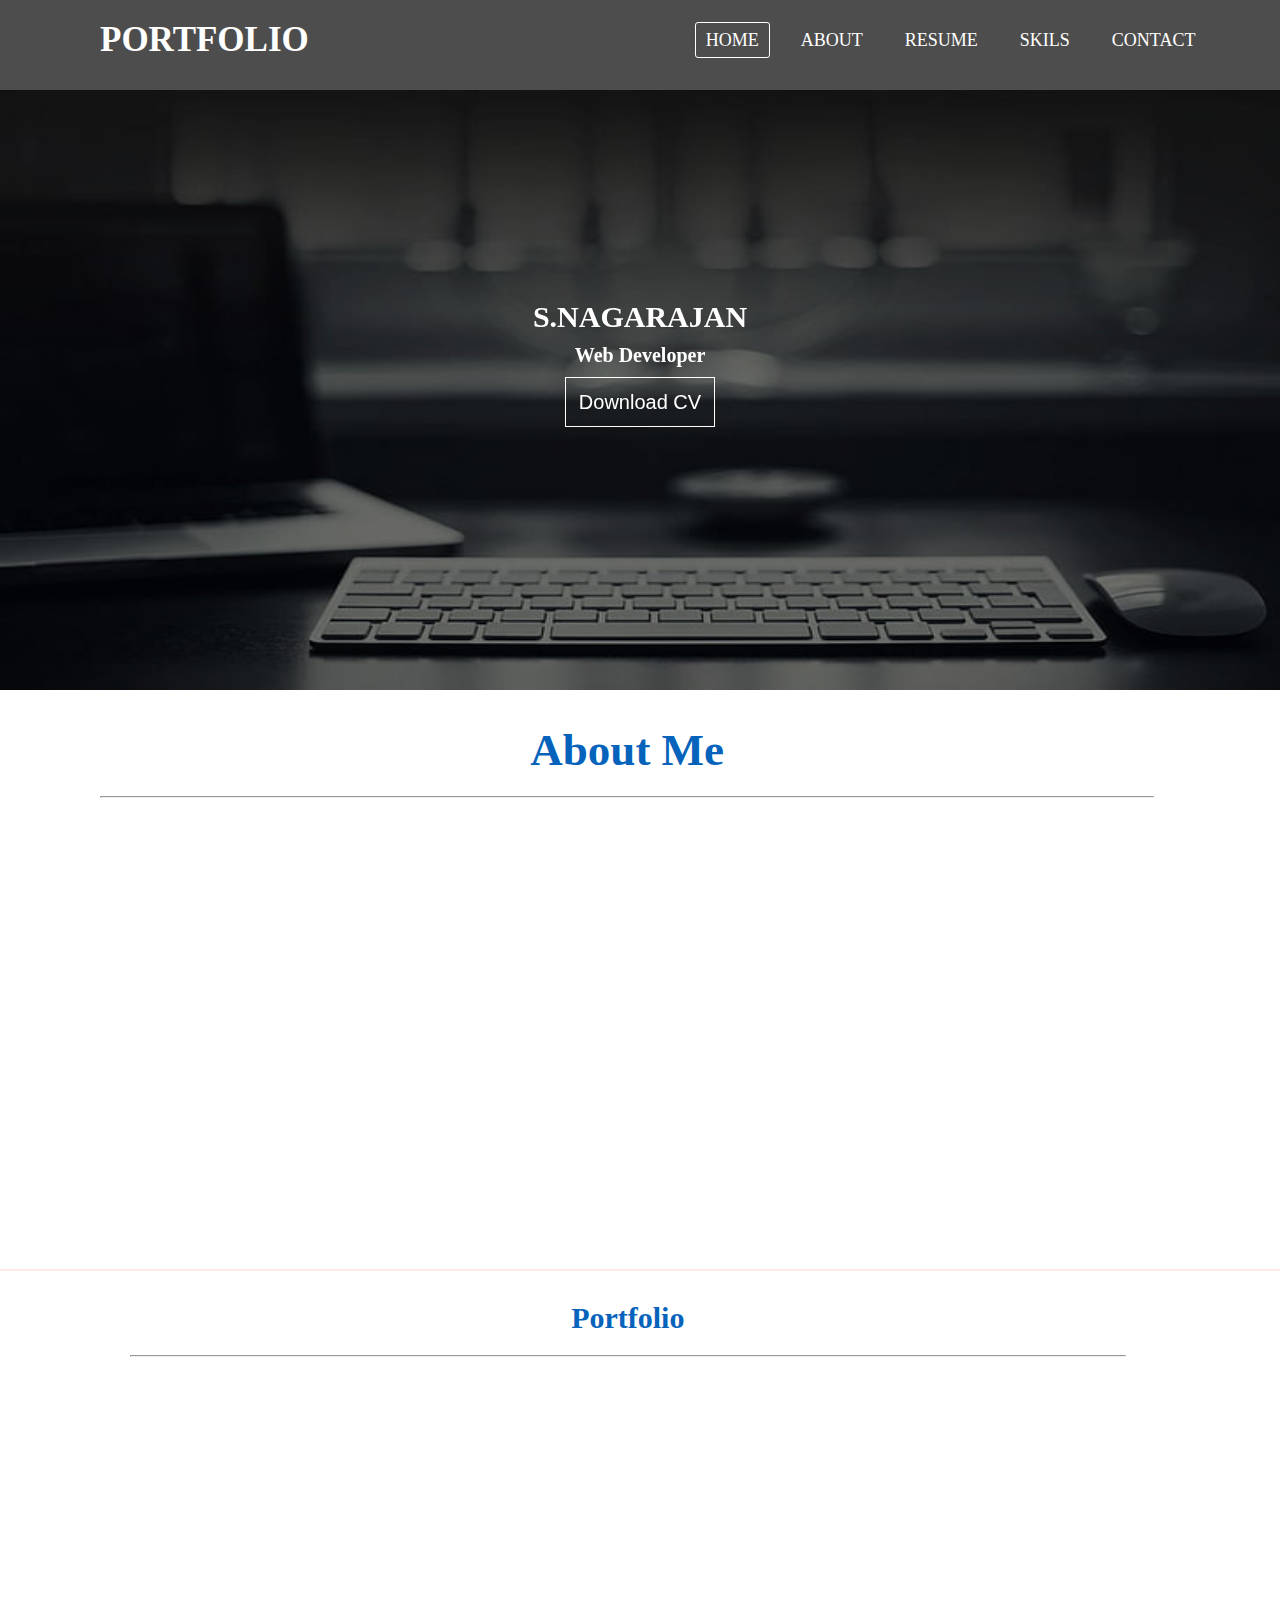
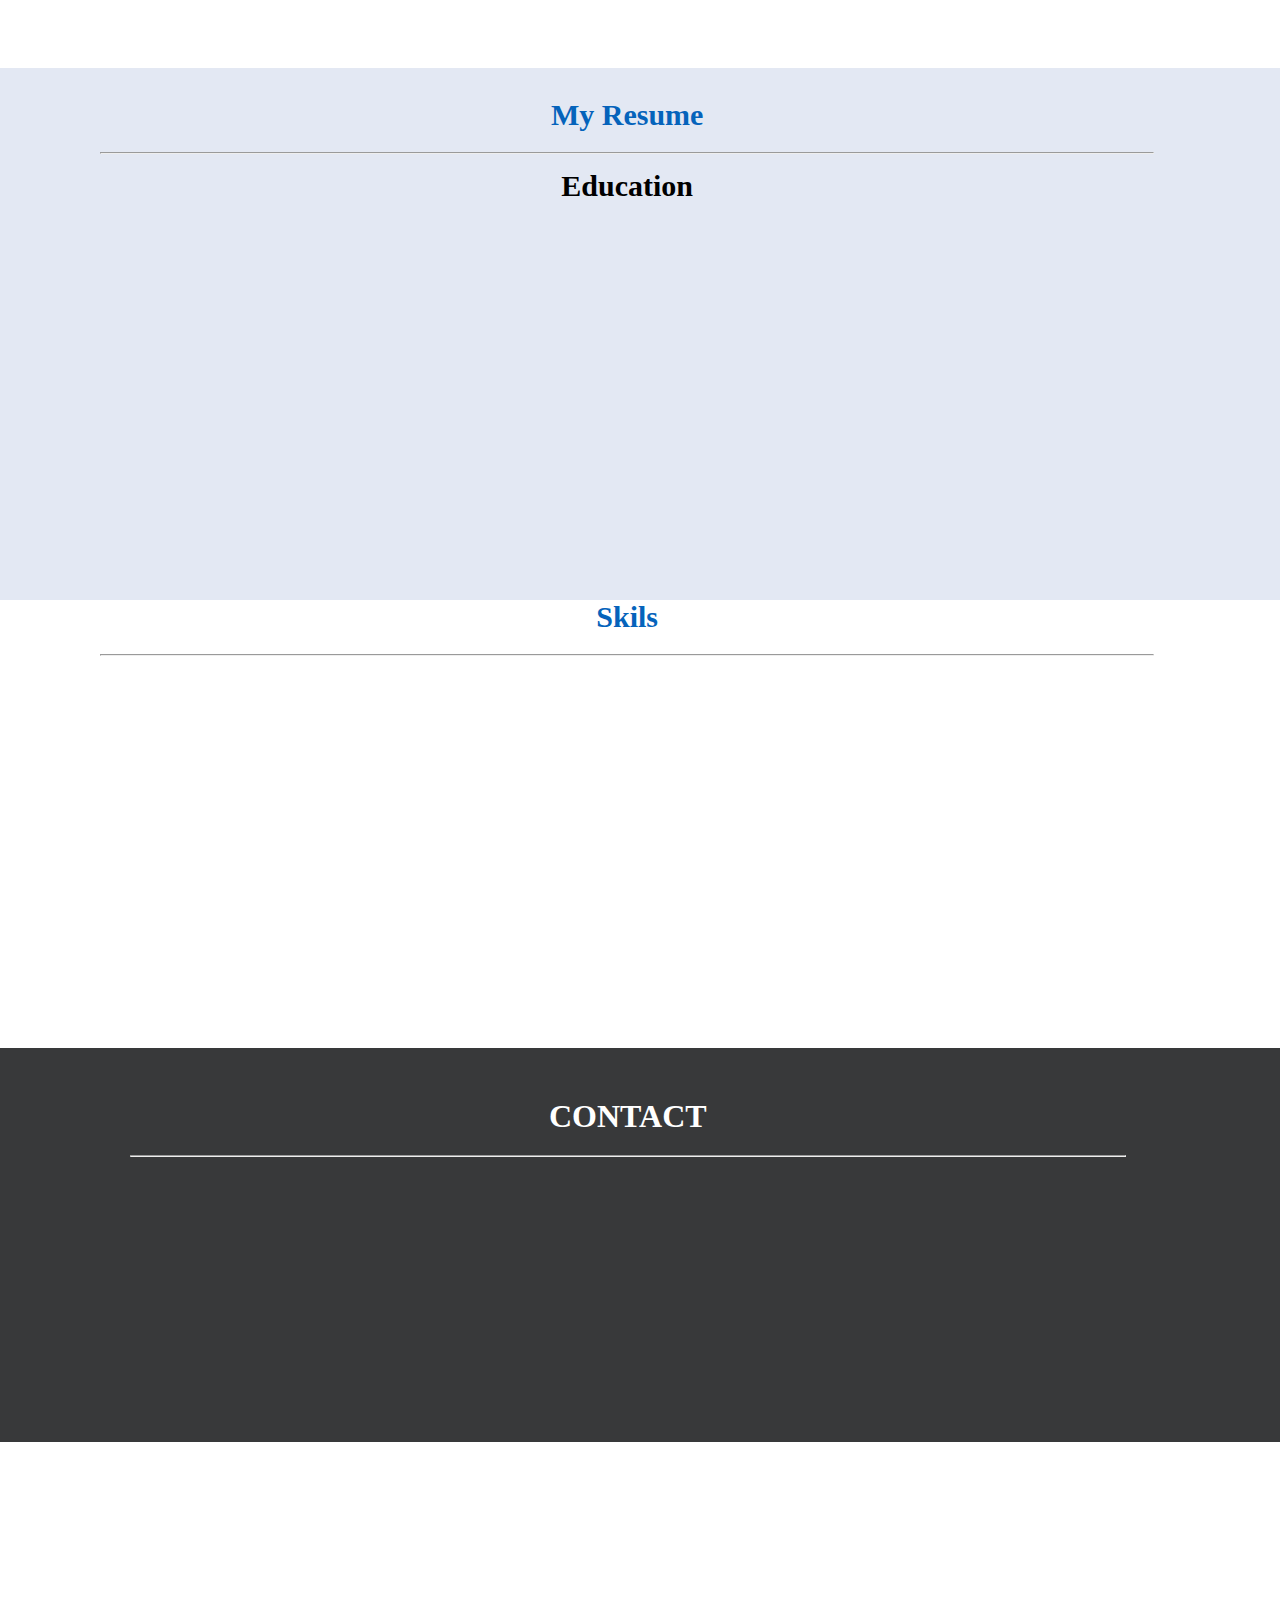
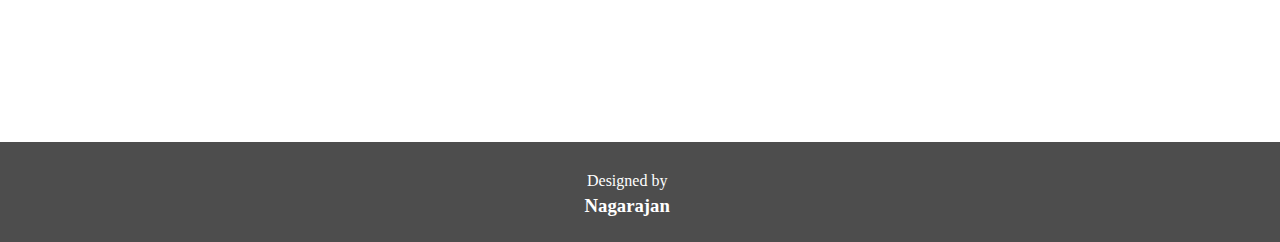
==== index.html @ 403d6073 "add file" ====
<!DOCTYPE html>
<html lang="en">

<head>
    <meta charset="UTF-8" />
    <meta http-equiv="X-UA-Compatible" content="IE=edge" />
    <meta name="viewport" content="width=device-width, initial-scale=1.0" />
    <title>Document</title>
    <link rel="stylesheet" href="css/main.css" />
    <link rel="stylesheet" href="css/icofont.min.css" />
    <link href="https://unpkg.com/aos@2.3.1/dist/aos.css" rel="stylesheet">
</head>
<body>

    <section class="tittle">
        <div class="container">
            <div class="tittle-flex">
                <nav>
                    <h1 class="logo">PORTFOLIO</h1>
                    <ul>
                        <li><a class="active" href="#">Home</a></li>
                        <li><a href="#about-section">About</a></li>
                        <li><a href="#resume-section">Resume</a></li>
                        <li><a href="#skil-section">Skils</a></li>
                        <li><a href="#contact-section">Contact</a></li>
                    </ul>
                    <label id="title-icon">
                        <i class="icofont-navigation-menu"></i>
                    </label>
                </nav>
            </div>
        </div>
    </section>
    <!-- header start -->
     <section class="header">
        <div class="bgimg">
            <img src="images/computer.jpg" alt="computer">
        </div>
        <div class="container">
            <div class="head-flex">
                 <div class="top" data-aos="zoom-in">
                    <h1>S.NAGARAJAN</h1>
                    <h2>Web Developer</h2>
                    <button type="button">Download CV</button>
                 </div>
            </div>
        </div>
     </section>
    <!-- header end -->
    <section class="about" id="about-section">
        <div class="container">
            <div class="about-head">
                <h2>About Me</h2>
                <hr>
            </div>
            <div class="about-flex">
                <div class="about-image" data-aos="zoom-in">
                    <img src="./images/PHOTO_1669259351434.jpg" alt="naga">
                </div>
                <div class="about-left" data-aos="zoom-in">
                    <h2><span>Full Name:</span>S.Nagarajan</h2>
                    <h2><span>Phone:</span>9790376519</h2>
                    <h2><span>Gmail:</span>nagarajan@gmail.com</h2>
                    <h2><span>Father Name:</span>U.Sivakumar</h2>
                    <h2><span>DOB:</span>20-03-2000</h2>
                    <h2>
                        <span>Address:</span>S/O, U.Sivakumar,<br />Sambavar
                        Vadakarai-627856,<br />Tenkasi(District).
                    </h2>
                </div>
                <!-- <div class="about-right">
                    <h2>Hii !</h2>
                    <p>
                        Looking for a position as an engineer in a company that enables
                        state-of-the-art software and hardware components with an
                        innovative, creative association in a working domain that promotes
                        critical thinking, innovation, and proper career development.
                    </p>
                </div> -->
            </div>
        </div>
    </section>
    <!--about ends-->
    <!--portfolio start-->
     <section class="port">
        <div class="container">
            <div class="port-head">
                <h1>Portfolio</h1>
                <hr>
            </div>
            <div class="port-flex">
                <div class="port-box" data-aos="zoom-in">
                <img src="images/features-1.jpg" alt="port">
                </div>
                <div class="port-box" data-aos="zoom-in">
                    <img src="images/features-2.jpg" alt="port">
                </div>
                <div class="port-box" data-aos="zoom-in">
                   <img src="images/features-3.jpg" alt="port">
                </div>
            </div>
        </div>
     </section>
    <!--portfolio ends-->
    <!--resume starts-->
    <section class="resume" id="resume-section">
        <div class="container">
            <div class="resume-head">
                <h1>My Resume</h1>
                <hr>
                <h4>Education</h4>
            </div>
            <div class="resume-flex">
                <div class="split">
                <div class="box" data-aos="zoom-in">
                    <div class="icon"><i class="icofont-graduate"></i></div>
                    <div class="text" >
                        <h1>BE(ECE)</h1>
                        <h3>SARDAR RAJA COLLEGE OF ENGINEERING</h3>
                        <h3>2017 - 2021</h3>
                        <h3>76.7%</h3>
                    </div>
                </div>
                <div class="box" data-aos="zoom-in">
                    <div class="icon"><i class="icofont-graduate"></i></div>
                    <div class="text">
                        <h1>SSLC</h1>
                        <h3>GOVERNMENT HIGHER SECONDARY SCHOOL</h3>
                        <h3>2015</h3>
                        <h3>80%</h3>
                    </div>
                </div>
                </div>
                <div class="box1" data-aos="zoom-in">
                    <div class="icon"><i class="icofont-graduate"></i></div>
                    <div class="text">
                        <h1>HSC</h1>
                        <h3>GOVERNMENT HIGHER SECONDARY SCHOOL</h3>
                        <h3>2017</h3>
                        <h3>60%</h3>
                    </div>
                </div>
            </div>
        </div>
    </section>
    <!--resume ends-->
    <!--skils starts-->
    <section class="skils" id="skil-section">
        <div class="container">
            <div class="skils-head">
                <h1>Skils</h1>
                <hr>
            </div>
            <div class="skil-flex">
                <div class="skil-box" data-aos="flip-up">
                    <h2>HTML</h2>
                    <p>html-5 this language has the environ tothe relevent of thjen the even putbin to html.</p>
                </div>
                <div class="skil-box" data-aos="flip-up">
                    <h2>CSS</h2>
                    <p>html-5 this language has the environ tothe relevent of thjen the even putbin to html.</p>
                </div>
                <div class="skil-box" data-aos="flip-up">
                    <h2>BOOTSTRAP</h2>
                    <p>html-5 this language has the environ tothe relevent of thjen the even putbin to html.</p>
                </div>
                <div class="skil-box" data-aos="flip-up">
                    <h2>JAVASCRIPT</h2>
                    <p>html-5 this language has the environ tothe relevent of thjen the even putbin to html.</p>
                </div>
                <div class="skil-box" data-aos="flip-up">
                    <h2>REACT JS</h2>
                    <p>html-5 this language has the environ tothe relevent of thjen the even putbin to html.</p>
                </div>
                <div class="skil-box" data-aos="flip-up">
                    <h2>GIT</h2>
                    <p>html-5 this language has the environ tothe relevent of thjen the even putbin to html.</p>
                </div>
            </div>
        </div>
    </section>
    <!--skils ends-->
    <!--contact starts-->
    <section class="contact" id="contact-section">
        <div class="container">
            <div class="contact-head">
                <h1>CONTACT</h1>
                <hr>
            </div>
            <div class="contact-flex">
                <div class="contact-box" data-aos="zoom-in">
                    <h2>Contact Me</h2>
                    <p>so we can create creative projects together.</p>
                    <div class="contact-icon">
                        <i class="icofont-ui-call"></i>
                        <i class="icofont-ui-email"></i>
                        <i class="icofont-linkedin"></i>
                    </div>
                </div>
                <div class="address" data-aos="zoom-in">
                    <h3>Email:</h3>
                    <p><a href="#">nagarajannagarajan670@gmail.com</a></p>
                    <h3>Phone:</h3>
                    <p><a href="#">9790376519</a></p>
                    <h3>Git-Id:</h3>
                    <p><a href="#">snnagaraj</a></p>
                </div>
            </div>
        </div>
    </section>
    <!--contact ends-->
    <!--chat start-->
    <section class="chat">
        <div class="container">
            <div class="chat-flex" data-aos="zoom-in">
                <h1>Hire Me!</h1>
                <button>Chat</button>
            </div>
        </div>
    </section>
    <!--chat end-->
    <!--legel starts-->
    <section class="legel">
        <div class="container">
            <div class="design">
                <p>Designed by</p>
                <h3>Nagarajan</h3>
            </div>
        </div>
    </section>
    <!--legel ends-->


    <script src="https://unpkg.com/aos@2.3.1/dist/aos.js"></script>
    <script>
        AOS.init();
    </script>
</body>
</html>
---- css/main.css ----
* {
    padding: 0;
    margin: 0;
    box-sizing: border-box;
}

.container {
    width: 95%;
}
hr{
    margin-top: 20px;
    margin-left: 100px;
    margin-right: 100px;
    color: #000;
}
/* tittle */
.tittle{
    background-color: #4d4d4d;
}
nav{
    height: 90px;
    width: 100%;
}
.logo{
    font-size: 35px;
    font-weight: bold;
    color: white;
    padding: 0 100px;
    line-height: 80px;
}
nav ul{
    float: right;
    margin-right: 40px;    
}
nav li{
    list-style-type: none;
    display: inline-block;
    margin: 0 8px;
    /* line-height: 80px; */
    transform: translateY(-50px);
}
nav a{
    text-decoration: none;
    color: white;
    font-size: 18px;
    text-transform: uppercase;
    border: 1px solid transparent;
    padding: 7px 10px;
    border-radius: 3px;
}
a.active,a:hover{
    border: 1px solid white;
    transition: .5s;
}
nav #title-icon{
    color: white;
    font-size: 30px;
    transform: translateY(-55px);
    float: right;
    margin-right: 40px;
    cursor: pointer;
    display: none;
}
@media(max-width:1024px){
    h1.logo{
        font-size: 32px;
        padding-left: 60px;
    }
    nav ul{
        margin-right: 20px;
    }
    nav a{
        font-size: 17px;
    }
}
@media(max-width:768px){
    nav #title-icon{
        display: block;
    }
    nav ul{
        position: fixed;
        width: 100%;
        height: 100vh;
        background: #4d4d4d;
        top: 80px;
        left: -100%;
        text-align: center;
        transition: all .5s;
    }
    nav li{
        display: block;
        margin: 50px 0;
        line-height: 30px;
    }
    nav a{
        font-size: 20px;
    }
    a.active,a:hover{
        border: none;
        color: #3498db;
    }
    nav ul.show{
        left: 0;
    }
}

/* header */
.bgimg {
    /* background-image: url(../images/computer.jpg); */
    /* width: 100%; */
    /* height: 600px; */
    position: relative;
    /* background-repeat: no-repeat; */
}
.bgimg img{
    width: 100%;
    height: 600px;
    margin-top: -11px;
}
.top {
    position: absolute;
    top: 300px;
    left: 0;
    right: 0;
    text-align: center;
    height: 600px;
}
.top h1{
    color: white;
    font-size: 30px;
    font-family: "Kaushan Script", cursive;
    padding-bottom: 10px;
}
.top h2{
    color: white;
    font-size: 20px;
    font-family: "Kaushan Script", cursive;
    padding-bottom: 10px;
}    
.top button{
    width: 150px;
    height: 50px;
    border: solid 1px white;
    background: none;
    color: white;
    font-size: 20px;
}

/* about */

.about{
    /* background: #e8e9ec; */
    border-bottom: 2px solid #fcebe3;
    padding-bottom: 30px;
}
.about-head {
    text-align: center;
    color: black;
    font-family: cursive;
    font-weight: 400;
    font-size: 20px;
    padding-top: 30px;
}
.about-head h2{
    color: #0563bb;
}
.about-flex {
    padding-top: 1px;
    padding-bottom: 30px;
}

.about-left {
    width: 95%;
    text-align: left;
    padding-left: 50px;
    padding-top: 30px;
    line-height: 40px;
}

.about-left span {
    font-size: 18px;
    color: #000;
    font-family: "Kaushan Script", cursive;
    padding-right: 20px;
    float: left;
}

.about-left h2 {
    font-family: "Kaushan Script", cursive;
    color: rgba(0, 0, 0, 0.5);
    font-size: 20px;
}
.about-image img{
    width: 50%;
}
/* .about-right {
    width: 95%;
    padding-top: 50px;
    padding-left: 50px;
}

.about-right h2 {
    font-size: 20px;
    padding-bottom: 20px;
    color: #000;
    font-family: "Space Mono", Arial, serif;
}

.about-right p {
    font-size: 18px;
    line-height: 30px;
    color: #4d4d4d;
    font-family: "Kaushan Script", cursive;
}
.about-right button{
    font-size: 20px;
    width: 150px;
    height: 40px;
    border: none;
    background-color: #38393a;
    color: white;
    border-radius: 20px;
    margin-top: 20px;
} */

@media(min-width:768px) {
    .container {
        width: 98%;
    }

    .about-head {
        text-align: center;
        color: black;
        font-family: cursive;
        font-weight: 300;
        font-size: 25px;
        padding-top: 30px;
    }

    .about-flex {
        padding: 30px;
    }

    .about-left {
        width: 100%;
        text-align: left;
        padding-left: 80px;
        padding-top: 30px;
        line-height: 40px;
    }

    .about-left span {
        font-size: 23px;
        color: #000;
        font-family: "Kaushan Script", cursive;
        padding-right: 20px;
        float: left;
    }

    .about-left h2 {
        font-family: "Kaushan Script", cursive;
        color: rgba(0, 0, 0, 0.5);
        font-size: 25px;
    }

    /* .about-right {
        width: 100%;
        padding-top: 50px;
        padding-left: 80px;
    }

    .about-right h2 {
        font-size: 25px;
        padding-bottom: 20px;
        color: #000;
        font-family: "Space Mono", Arial, serif;
    }

    .about-right p {
        font-size: 23px;
        line-height: 30px;
        color: #4d4d4d;
        font-family: "Kaushan Script", cursive;
    } */
}

@media(min-width:1024px) {
    .container {
        width: 98%;
    }

    .about-head {
        text-align: center;
        color: black;
        font-family: cursive;
        font-weight: 400;
        font-size: 30px;
        padding-top: 30px;
    }

    .about-flex {
        display: flex;
        padding-bottom: 30px;
    }

    .about-left {
        width: 50%;
        text-align: left;
        padding-left: 80px;
        padding-top: 50px;
        line-height: 40px;
    }

    .about-left span {
        font-size: 25px;
        color: #000;
        font-family: "Kaushan Script", cursive;
        padding-right: 20px;
        float: left;
    }

    .about-left h2 {
        font-family: "Kaushan Script", cursive;
        color: rgba(0, 0, 0, 0.5);
        font-size: 25px;
    }

    /* .about-right {
        width: 50%;
        padding-top: 50px;
        padding-left: 50px;
    }

    .about-right h2 {
        font-size: 30px;
        padding-bottom: 20px;
        color: #000;
        font-family: "Space Mono", Arial, serif;
    }

    .about-right p {
        font-size: 25px;
        line-height: 30px;
        color: #4d4d4d;
        font-family: "Kaushan Script", cursive;
    } */
}

/* portfolio */

.port{
    padding: 30px;
    padding-bottom: 40px;
}
.port-head{
    text-align: center;
}
.port-head h1{
    font-size: 20px;
    font-family: "Kaushan Script", cursive;
    color: #0563bb;   
}
.port-flex{
    padding-top: 5px;
    justify-content: space-evenly;
}
.port-box{
    width: 100%;
    text-align: center;
}
.port-box img{
    width: 90%;
    position: relative;
    /* margin-left: 70px; */
    margin-top: 20px;
}
.port-box h1{
    position: absolute;
    top: 50%;
    left: 50%;
}
@media(min-width:768px){
    .container{
        width: 90%;
    }
    .port-head{
        text-align: center;
    }
    .port-head h1{
        font-size: 25px;
        font-family: "Kaushan Script", cursive;   
    }
    .port-flex{
        padding-top: 5px;
        display: flex;
        flex-wrap: wrap;
        justify-content: space-evenly;
    }
    .port-box{
        width: 45%;
    }
    .port-box img{
        width: 100%;
    }
}
@media(min-width:1024px){
    .container{
        width: 90%;
    }
    .port-head{
        text-align: center;
    }
    .port-head h1{
        font-size: 30px;
        font-family: "Kaushan Script", cursive;   
    }
    .port-flex{
        padding-top: 5px;
        display: flex;
        flex-wrap: wrap;
        justify-content: space-evenly;
    }
    .port-box{
        width: 30%;
    }
    .port-box img{
        width: 100%;
    }
}

/* resume */

.resume {
    background-color: #e3e8f3;
}

.resume-head {
    text-align: center;
    padding-top: 30px;
}

.resume-head h1 {
    font-size: 20px;
    font-family: cursive;
    color: #0563bb;
}

.resume-head h4 {
    font-size: 20px;
    padding-top: 15px;
    font-family: "Kaushan Script", cursive;
}

.resume-flex {
    padding-top: 1px;
    padding-bottom: 30px;
    justify-content: space-evenly;
}

.box {
    text-align: center;
    align-items: center;
}

.box1 {
    text-align: center;
}

.icon {
    padding-top: 30px;
    padding-bottom: 20px;
}

.icon i {
    box-shadow: 0 0 1px;
    border-radius: 50%;
    background-color: rgb(79, 101, 226);
    color: white;
    padding: 10px;
    font-size: 30px;
}
.text h1, h3{
    font-family: "Kaushan Script", cursive;
}

@media(min-width:768px) {
    .container {
        width: 98%;
    }

    .resume {
        background-color: #e3e8f3;
    }

    .resume-head {
        text-align: center;
        padding-top: 30px;
    }

    .resume-head h1 {
        font-size: 25px;
        font-family: cursive;
    }

    .resume-head h4 {
        font-size: 25px;
        padding-top: 15px;
        font-family: "Kaushan Script", cursive;
    }

    .resume-flex {
        padding-top: 1px;
        padding-bottom: 30px;
        justify-content: space-evenly;
    }

    .box {
        text-align: center;
        align-items: center;
    }

    .box1 {
        text-align: center;
    }

    .icon {
        padding-top: 30px;
        padding-bottom: 20px;
    }

    .icon i {
        box-shadow: 0 0 1px;
        border-radius: 50%;
        background-color: rgb(79, 101, 226);
    color: white;
        padding: 10px;
        font-size: 30px;
    }
    .text h1, h3{
        font-family: "Kaushan Script", cursive;
    }
}

@media(min-width:1024px) {
    .container {
        width: 98%;
    }

    .resume {
        background-color: #e3e8f3;
    }

    .resume-head {
        text-align: center;
        padding-top: 30px;
    }

    .resume-head h1 {
        font-size: 30px;
        font-family: cursive;
    }

    .resume-head h4 {
        font-size: 30px;
        padding-top: 15px;
        font-family: "Kaushan Script", cursive;
    }

    .resume-flex {
        padding-top: 1px;
        padding-bottom: 30px;
        justify-content: space-evenly;
    }

    .split {
        display: flex;
        justify-content: space-between;
    }

    .box {
        padding-left: 40px;
    }

    .box1 {
        text-align: center;
        align-items: center;
    }

    .icon {
        padding-top: 30px;
    }

    .icon i {
        box-shadow: 0 0 1px;
        border-radius: 50%;
        background-color: rgb(79, 101, 226);
    color: white;
        padding: 10px;
        font-size: 30px;
    }
    .text h1, h3{
        font-family: "Kaushan Script", cursive;
    }
}


/* skkils */
.skils-head h1{
    text-align: center;
    font-size: 20px;
    color: #0563bb;
    font-family: "Kaushan Script", cursive;
}
.skil-flex{
    text-align: center;
    justify-content: space-evenly;
}
.skil-box{
    background-color: #8e9192;
    box-shadow: 0 10px 29px 0 rgb(68 88 144 / 10%);
    border-radius: 15px;
    border-bottom: 3px solid #fff;
    text-align: center;
    margin-top: 20px;
    margin-left: 15px;
    padding: 30px;
}
.skil-box h2{
    font-family: "Kaushan Script", cursive;
    padding: 10px;
    color: white;
}
.skil-box p{
    font-family: "Kaushan Script", cursive;
    padding: 10px;
}
@media(min-width:768px){
    .container{
        width: 90%;
    }
    .skil-flex{
        display: flex;
        flex-wrap: wrap;
        justify-content: space-evenly;
    }
    .skils-head h1{
        font-size: 25px;
    }
    .skil-box{
        width: 45%;
        background-color: #8e9192;
        box-shadow: 0 10px 29px 0 rgb(68 88 144 / 10%);
        border-radius: 15px;
        border-bottom: 3px solid #fff;
        margin-top: 20px;
        padding: 30px;
    }
    .skil-box h2{
        font-family: "Kaushan Script", cursive;
        padding: 10px;
        color: white;
    }
    .skil-box p{
        font-family: "Kaushan Script", cursive;
        padding: 10px;
    }
}
@media(min-width:1024px){
    .container{
        width: 90%;
    }
    .skils-head h1{
        font-size: 30px;
    }
    .skil-flex{
        display: flex;
        flex-wrap: wrap;
        justify-content: space-evenly;
    }
    .skil-box{
        width: 30%;
        background-color: #8e9192;
        box-shadow: 0 10px 29px 0 rgb(68 88 144 / 10%);
        border-radius: 15px;
        border-bottom: 3px solid #fff;
        margin-top: 20px;
        padding: 30px;
    }
    .skil-box h2{
        font-family: "Kaushan Script", cursive;
        padding: 10px;
        color: white;
    }
    .skil-box p{
        font-family: "Kaushan Script", cursive;
        padding: 10px;
    }
}

/* contact */
.contact{
    background-color: #38393a;
    margin-top: 20px;
    padding: 30px;
}
.contact-head{
    text-align: center;
    padding-top: 20px;
    font-family: "Kaushan Script", cursive;
}
.contact-head h1{
    color: white;
}
.contact-flex{
    padding-top: 20px;
    padding-bottom: 20px;
    text-align: center;
}
.contact-box h2{
    font-family: "Kaushan Script", cursive;
    color: white;
}
.contact-box p{
    font-family: "Kaushan Script", cursive;
    color: white;
}
.address{
    text-align: center;
}
.address h3{
    font-family: "Kaushan Script", cursive;
    padding-top: 15px;
    color: white;
}
.address a{
    color: white;
    font-family: "Kaushan Script", cursive;
}
.contact-icon{
    margin-top: 20px;
}
.contact-icon i{
    border: white 2px solid;
    padding: 10px;
    color: white;
    font-size: 18px;
    margin-right: 10px;
    border-radius: 50%;
}
@media(min-width:768px){
    .container{
        width: 90%;
    }
    .contact-flex{
        display: flex;
    }
    .contact-box{
        width: 45%;
        text-align: left;
        padding-left: 80px;
        padding-top: 35px;
    }
    .address{
        width: 45%;
        padding-top: 20px;
        padding-left: 40px;
        padding-bottom: 30px;
    }
}
@media(min-width:1024px){
    .container{
        width: 90%;
    }
    .contact-flex{
        display: flex;
    }
    .contact-box{
        width: 45%;
        text-align: left;
        padding-left: 80px;
        padding-top: 35px;
    }
    .address{
        text-align: left;
        width: 45%;
        padding-top: 20px;
        padding-left: 300px;
        padding-bottom: 30px;
    }
}


/* chat */
.chat{
    background-color: #ffffff;
    height: 300px;
}
.chat-flex{
    text-align: center;
    padding-top: 100px;
}
.chat-flex h1{
    font-size: 30px;
    font-family: "Kaushan Script", cursive;
}
.chat-flex button{
    font-size: 20px;
    width: 120px;
    height: 35px;
    border-radius: 20px;
    margin-top: 20px;
    background-color: #ec961c;
    border: none;
    color: white;
}
@media(min-width:768px){
    .container{
        width: 98%;
    }
    .chat{
        background-color: #ffffff;
        height: 300px;
    }
    .chat-flex{
        text-align: center;
        padding-top: 100px;
    }
    .chat-flex h1{
        font-size: 40px;
        font-family: "Kaushan Script", cursive;
    }
    .chat-flex button{
        font-size: 20px;
        width: 120px;
        height: 35px;
        border-radius: 20px;
        margin-top: 20px;
        background-color: #ec961c;
        border: none;
        color: white;
    }
}
@media(min-width:1024px){
    .container{
        width: 98%;
    }
    .chat{
        background-color: #ffffff;
        height: 300px;
    }
    .chat-flex{
        text-align: center;
        padding-top: 100px;
    }
    .chat-flex h1{
        font-size: 50px;
        font-family: "Kaushan Script", cursive;
    }
    .chat-flex button{
        font-size: 20px;
        width: 120px;
        height: 35px;
        border-radius: 20px;
        margin-top: 20px;
        background-color: #ec961c;
        border: none;
        color: white;
    }
}


/* legel */

.legel{
    background-color: #4d4d4d;
    height: 100px;
}
.design{
    text-align: center;
    padding-top: 30px;
}
.design p{
    color: white;
    font-family: "Kaushan Script", cursive;
}
.design h3{
    color: white;
    padding-top: 5px;
    font-family: "Kaushan Script", cursive;
}
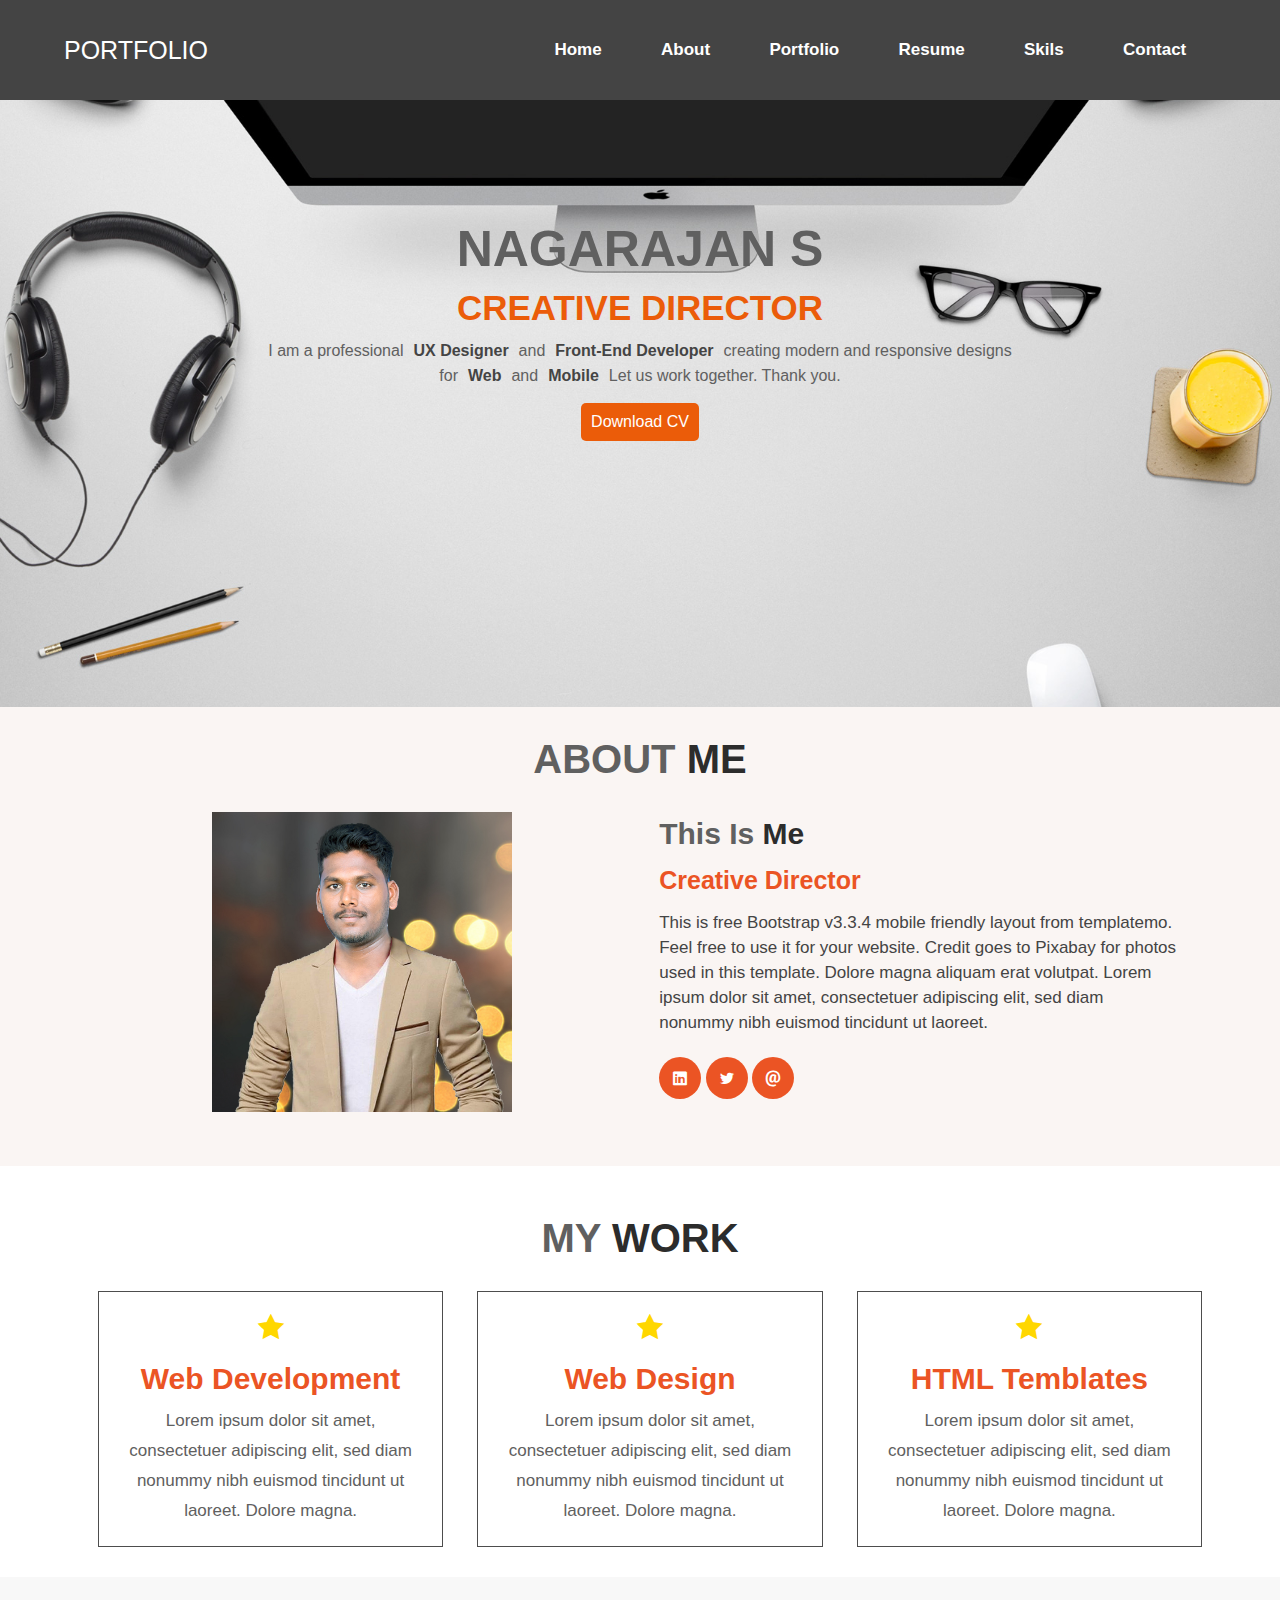
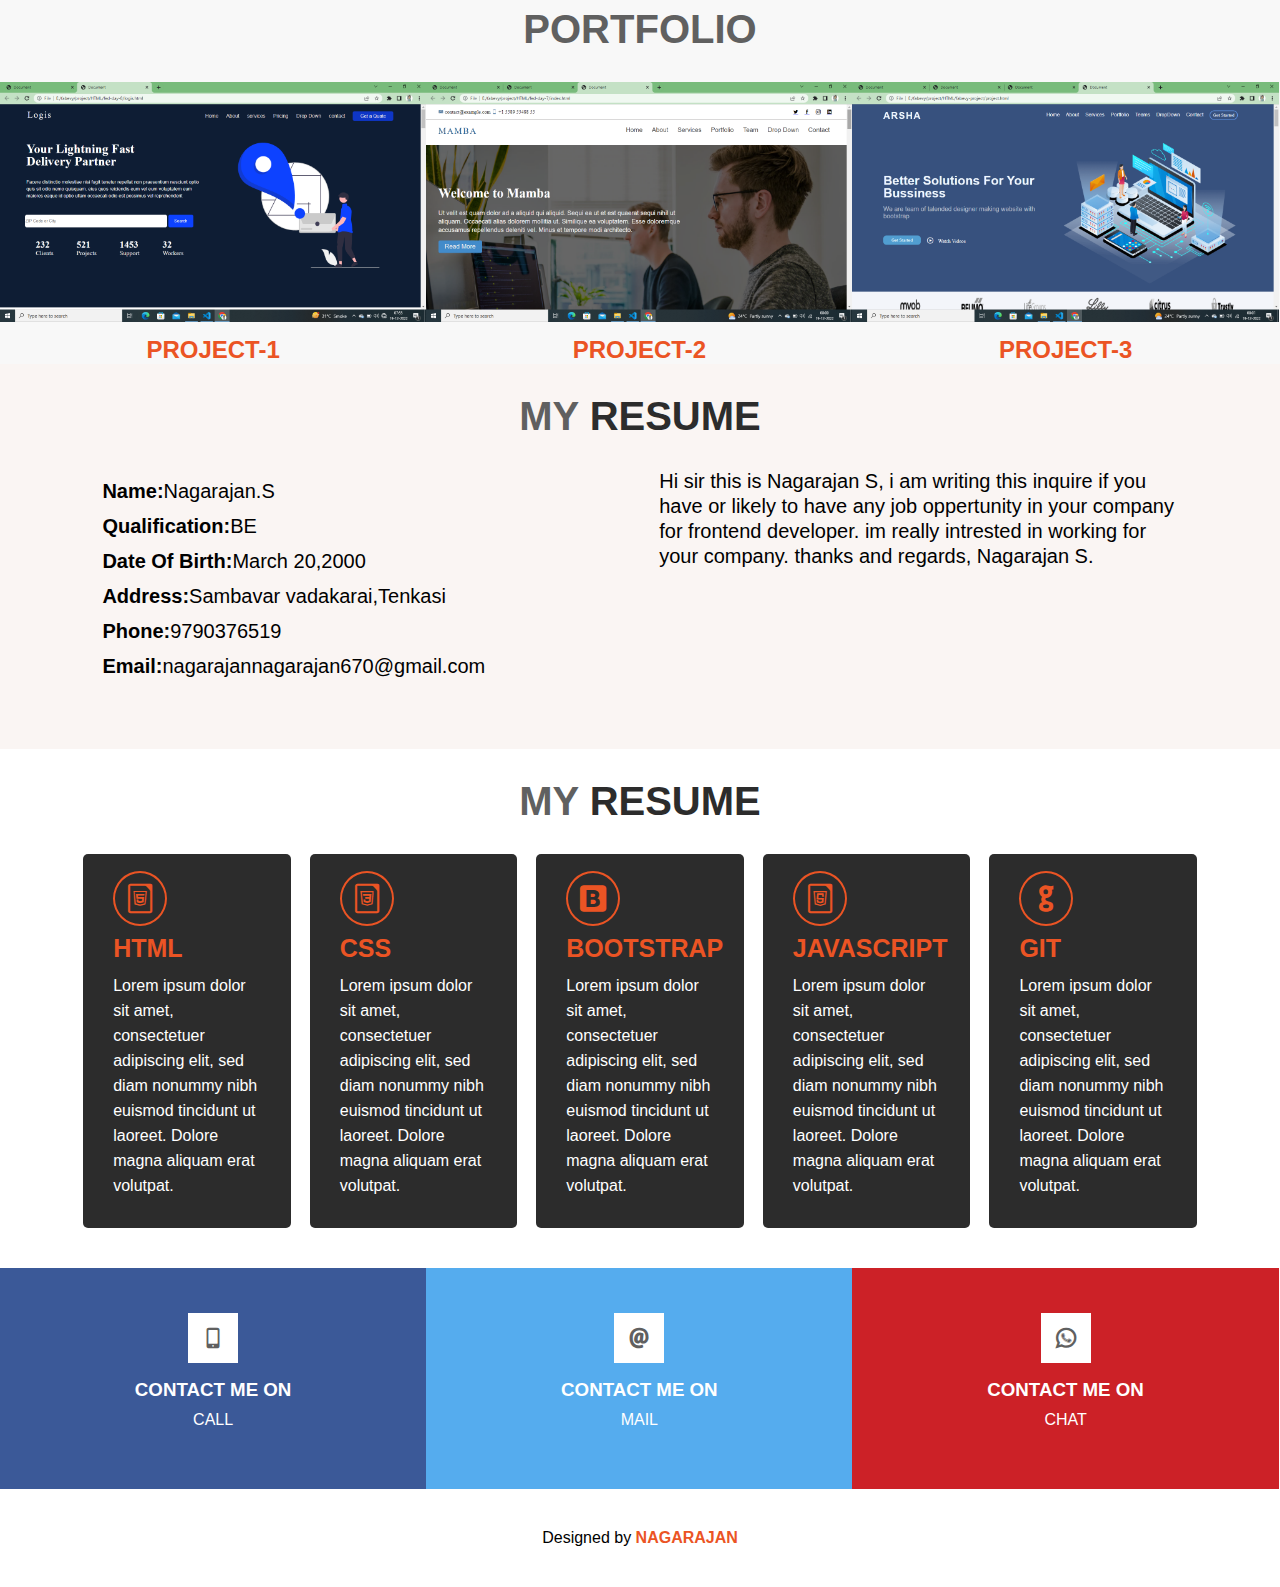
==== commit dae535f7: "add file" ====
--- a/index.html
+++ b/index.html
@@ -11,229 +11,205 @@
     <link href="https://unpkg.com/aos@2.3.1/dist/aos.css" rel="stylesheet">
 </head>
 <body>
-
-    <section class="tittle">
-        <div class="container">
-            <div class="tittle-flex">
-                <nav>
-                    <h1 class="logo">PORTFOLIO</h1>
-                    <ul>
-                        <li><a class="active" href="#">Home</a></li>
-                        <li><a href="#about-section">About</a></li>
-                        <li><a href="#resume-section">Resume</a></li>
-                        <li><a href="#skil-section">Skils</a></li>
-                        <li><a href="#contact-section">Contact</a></li>
-                    </ul>
-                    <label id="title-icon">
-                        <i class="icofont-navigation-menu"></i>
-                    </label>
-                </nav>
-            </div>
-        </div>
-    </section>
-    <!-- header start -->
-     <section class="header">
-        <div class="bgimg">
-            <img src="images/computer.jpg" alt="computer">
-        </div>
-        <div class="container">
-            <div class="head-flex">
-                 <div class="top" data-aos="zoom-in">
-                    <h1>S.NAGARAJAN</h1>
-                    <h2>Web Developer</h2>
-                    <button type="button">Download CV</button>
+   <!-- navbar starts -->
+   <nav>
+      <input type="checkbox" id="nav-toggle">
+      <div class="logo">PORTFOLIO</div>
+      <ul class="links">
+         <li><a href="#home">Home</a></li>
+         <li><a href="#about-section">About</a></li>
+         <li><a href="#portfolio-section">Portfolio</a></li>
+         <li><a href="#resume-section">Resume</a></li>
+         <li><a href="#skil-section">Skils</a></li>
+         <li><a href="#contact-section">Contact</a></li>
+      </ul>
+      <label for="nav-toggle" class="icon-burger">
+         <div class="line"></div>
+         <div class="line"></div>
+         <div class="line"></div>
+      </label>
+   </nav>
+   <!-- navbar ends -->
+  <!--banner starts-->  
+  <section class="banner" id="home">
+     <div class="bg-img"></div>
+     <div class="container">
+        <div class="banner-flex">
+            <div class="profile">
+            <h1>NAGARAJAN S</h1>
+            <h2>CREATIVE DIRECTOR</h2>
+            <p>I am a professional<b>UX Designer</b>and<b>Front-End Developer</b>creating modern and responsive designs<br>for<b>Web</b>and<b>Mobile</b>Let us work together. Thank you.</p>
+            <button type="button">Download CV</button>
+            </div>      
+        </div>
+     </div>
+  </section>
+  <!-- banner ends -->
+  <!-- about starts -->
+   <section class="about" id="about-section">
+      <div class="about-head">
+         <h2>ABOUT <b>ME</b></h2>
+      </div>
+      <div class="container">
+        <div class="about-flex">
+            <div class="about-left">
+                <img src="./images/naga-1.jpg" alt="man">
+            </div>
+            <div class="about-right">
+                <h3>This Is <b>Me</b></h3>
+                <h4>Creative Director</h4>
+                <p>This is free Bootstrap v3.3.4 mobile friendly layout from templatemo. Feel free to use it for your website. Credit goes to Pixabay for photos used in this template. Dolore magna aliquam erat volutpat. Lorem ipsum dolor sit amet, consectetuer adipiscing elit, sed diam nonummy nibh euismod tincidunt ut laoreet.</p>
+                <a href="#"><i class="icofont-linkedin"></i></a>
+                <a href="#"><i class="icofont-twitter"></i></a>
+                <a href="#"><i class="icofont-ui-email"></i></a>
+            </div>
+        </div>
+      </div>
+   </section>
+  <!-- about ends -->
+  <!-- work starts -->
+   <section class="work">
+      <div class="container">
+           <div class="work-head">
+              <h2>MY <b>WORK</b></h2>
+           </div>
+          <div class="work-flex">
+              <div class="work-box">
+                <i class="icofont-star"></i>
+                <h3>Web Development</h3>
+                <p>Lorem ipsum dolor sit amet, consectetuer adipiscing elit, sed diam nonummy nibh euismod tincidunt ut laoreet. Dolore magna.</p>
+              </div>
+              <div class="work-box">
+                <i class="icofont-star"></i>
+                <h3>Web Design</h3>
+                <p>Lorem ipsum dolor sit amet, consectetuer adipiscing elit, sed diam nonummy nibh euismod tincidunt ut laoreet. Dolore magna.</p>
+              </div>
+              <div class="work-box">
+                <i class="icofont-star"></i>
+                <h3>HTML Temblates</h3>
+                <p>Lorem ipsum dolor sit amet, consectetuer adipiscing elit, sed diam nonummy nibh euismod tincidunt ut laoreet. Dolore magna.</p>
+              </div>
+          </div>
+      </div>
+   </section>
+  <!-- work ends -->
+  <!--portfolio starts-->
+   <section class="port" id="portfolio-section">
+       <div class="port-head">
+          <h2>PORTFOLIO</h2>
+       </div>
+          <!-- <div class="container"> -->
+             <div class="port-flex">
+                 <div class="port-img">
+                    <img src="./images/Screenshot (1).png" alt="port">
+                    <h2><a href="file:///E:/fabevy/project/HTML/fed-day-8/logis.html">PROJECT-1</a></h2>
                  </div>
-            </div>
-        </div>
-     </section>
-    <!-- header end -->
-    <section class="about" id="about-section">
-        <div class="container">
-            <div class="about-head">
-                <h2>About Me</h2>
-                <hr>
-            </div>
-            <div class="about-flex">
-                <div class="about-image" data-aos="zoom-in">
-                    <img src="./images/PHOTO_1669259351434.jpg" alt="naga">
+                 <div class="port-img">
+                    <img src="./images/Screenshot (2).png" alt="port">
+                    <h2><a href="file:///E:/fabevy/project/HTML/fed-day-7/index.html">PROJECT-2</a></h2>
+                 </div>
+                 <div class="port-img">
+                    <img src="./images/Screenshot (3).png" alt="port">
+                    <h2><a href="file:///E:/fabevy/project/HTML/fabevy-project/project.html">PROJECT-3</a></h2>
+                 </div>
+             </div>
+          <!-- </div> -->
+   </section>
+  <!-- portfolio ends -->
+  <!-- resume starts -->
+  <section class="resume" id="resume-section">
+      <div class="resume-head">
+         <h2>MY <b>RESUME</b></h2>
+      </div>
+          <div class="container">
+             <div class="resume-flex">
+                <div class="resume-left">
+                   <p><b>Name:</b>Nagarajan.S</p>
+                   <p><b>Qualification:</b>BE</p>
+                   <p><b>Date Of Birth:</b>March 20,2000</p>
+                   <p><b>Address:</b>Sambavar vadakarai,Tenkasi</p>
+                   <p><b>Phone:</b>9790376519</p>
+                   <p><b>Email:</b>nagarajannagarajan670@gmail.com</p>
                 </div>
-                <div class="about-left" data-aos="zoom-in">
-                    <h2><span>Full Name:</span>S.Nagarajan</h2>
-                    <h2><span>Phone:</span>9790376519</h2>
-                    <h2><span>Gmail:</span>nagarajan@gmail.com</h2>
-                    <h2><span>Father Name:</span>U.Sivakumar</h2>
-                    <h2><span>DOB:</span>20-03-2000</h2>
-                    <h2>
-                        <span>Address:</span>S/O, U.Sivakumar,<br />Sambavar
-                        Vadakarai-627856,<br />Tenkasi(District).
-                    </h2>
+                <div class="resume-right">
+                    <p>Hi sir this is Nagarajan S, i am writing this inquire if you have or likely to have any job oppertunity in your company for frontend developer. im really intrested in working for your company. thanks and regards, Nagarajan S.</p>
                 </div>
-                <!-- <div class="about-right">
-                    <h2>Hii !</h2>
-                    <p>
-                        Looking for a position as an engineer in a company that enables
-                        state-of-the-art software and hardware components with an
-                        innovative, creative association in a working domain that promotes
-                        critical thinking, innovation, and proper career development.
-                    </p>
-                </div> -->
-            </div>
-        </div>
-    </section>
-    <!--about ends-->
-    <!--portfolio start-->
-     <section class="port">
-        <div class="container">
-            <div class="port-head">
-                <h1>Portfolio</h1>
-                <hr>
-            </div>
-            <div class="port-flex">
-                <div class="port-box" data-aos="zoom-in">
-                <img src="images/features-1.jpg" alt="port">
-                </div>
-                <div class="port-box" data-aos="zoom-in">
-                    <img src="images/features-2.jpg" alt="port">
-                </div>
-                <div class="port-box" data-aos="zoom-in">
-                   <img src="images/features-3.jpg" alt="port">
-                </div>
-            </div>
-        </div>
-     </section>
-    <!--portfolio ends-->
-    <!--resume starts-->
-    <section class="resume" id="resume-section">
-        <div class="container">
-            <div class="resume-head">
-                <h1>My Resume</h1>
-                <hr>
-                <h4>Education</h4>
-            </div>
-            <div class="resume-flex">
-                <div class="split">
-                <div class="box" data-aos="zoom-in">
-                    <div class="icon"><i class="icofont-graduate"></i></div>
-                    <div class="text" >
-                        <h1>BE(ECE)</h1>
-                        <h3>SARDAR RAJA COLLEGE OF ENGINEERING</h3>
-                        <h3>2017 - 2021</h3>
-                        <h3>76.7%</h3>
-                    </div>
-                </div>
-                <div class="box" data-aos="zoom-in">
-                    <div class="icon"><i class="icofont-graduate"></i></div>
-                    <div class="text">
-                        <h1>SSLC</h1>
-                        <h3>GOVERNMENT HIGHER SECONDARY SCHOOL</h3>
-                        <h3>2015</h3>
-                        <h3>80%</h3>
-                    </div>
-                </div>
-                </div>
-                <div class="box1" data-aos="zoom-in">
-                    <div class="icon"><i class="icofont-graduate"></i></div>
-                    <div class="text">
-                        <h1>HSC</h1>
-                        <h3>GOVERNMENT HIGHER SECONDARY SCHOOL</h3>
-                        <h3>2017</h3>
-                        <h3>60%</h3>
-                    </div>
-                </div>
-            </div>
-        </div>
-    </section>
-    <!--resume ends-->
-    <!--skils starts-->
-    <section class="skils" id="skil-section">
-        <div class="container">
-            <div class="skils-head">
-                <h1>Skils</h1>
-                <hr>
-            </div>
-            <div class="skil-flex">
-                <div class="skil-box" data-aos="flip-up">
-                    <h2>HTML</h2>
-                    <p>html-5 this language has the environ tothe relevent of thjen the even putbin to html.</p>
-                </div>
-                <div class="skil-box" data-aos="flip-up">
-                    <h2>CSS</h2>
-                    <p>html-5 this language has the environ tothe relevent of thjen the even putbin to html.</p>
-                </div>
-                <div class="skil-box" data-aos="flip-up">
-                    <h2>BOOTSTRAP</h2>
-                    <p>html-5 this language has the environ tothe relevent of thjen the even putbin to html.</p>
-                </div>
-                <div class="skil-box" data-aos="flip-up">
-                    <h2>JAVASCRIPT</h2>
-                    <p>html-5 this language has the environ tothe relevent of thjen the even putbin to html.</p>
-                </div>
-                <div class="skil-box" data-aos="flip-up">
-                    <h2>REACT JS</h2>
-                    <p>html-5 this language has the environ tothe relevent of thjen the even putbin to html.</p>
-                </div>
-                <div class="skil-box" data-aos="flip-up">
-                    <h2>GIT</h2>
-                    <p>html-5 this language has the environ tothe relevent of thjen the even putbin to html.</p>
-                </div>
-            </div>
-        </div>
-    </section>
-    <!--skils ends-->
-    <!--contact starts-->
-    <section class="contact" id="contact-section">
-        <div class="container">
-            <div class="contact-head">
-                <h1>CONTACT</h1>
-                <hr>
-            </div>
-            <div class="contact-flex">
-                <div class="contact-box" data-aos="zoom-in">
-                    <h2>Contact Me</h2>
-                    <p>so we can create creative projects together.</p>
-                    <div class="contact-icon">
-                        <i class="icofont-ui-call"></i>
-                        <i class="icofont-ui-email"></i>
-                        <i class="icofont-linkedin"></i>
-                    </div>
-                </div>
-                <div class="address" data-aos="zoom-in">
-                    <h3>Email:</h3>
-                    <p><a href="#">nagarajannagarajan670@gmail.com</a></p>
-                    <h3>Phone:</h3>
-                    <p><a href="#">9790376519</a></p>
-                    <h3>Git-Id:</h3>
-                    <p><a href="#">snnagaraj</a></p>
-                </div>
-            </div>
-        </div>
-    </section>
-    <!--contact ends-->
-    <!--chat start-->
-    <section class="chat">
-        <div class="container">
-            <div class="chat-flex" data-aos="zoom-in">
-                <h1>Hire Me!</h1>
-                <button>Chat</button>
-            </div>
-        </div>
-    </section>
-    <!--chat end-->
-    <!--legel starts-->
-    <section class="legel">
-        <div class="container">
-            <div class="design">
-                <p>Designed by</p>
-                <h3>Nagarajan</h3>
-            </div>
-        </div>
-    </section>
-    <!--legel ends-->
-
-
-    <script src="https://unpkg.com/aos@2.3.1/dist/aos.js"></script>
-    <script>
-        AOS.init();
-    </script>
+             </div>
+          </div>
+  </section>
+  <!-- resume ends -->
+  <!-- skils starts -->
+   <section class="skil" id="skil-section">
+      <div class="skil-head">
+         <h2>MY <b>RESUME</b></h2>
+      </div>
+      <div class="container">
+         <div class="skil-flex">
+            <div class="skil-box">
+               <i class="icofont-file-html5"></i>
+               <h2>HTML</h2>
+               <p>Lorem ipsum dolor sit amet, consectetuer adipiscing elit, sed diam nonummy nibh euismod tincidunt ut laoreet. Dolore magna aliquam erat volutpat.</p>
+            </div>
+            <div class="skil-box">
+               <i class="icofont-file-css"></i>
+               <h2>CSS</h2>
+               <p>Lorem ipsum dolor sit amet, consectetuer adipiscing elit, sed diam nonummy nibh euismod tincidunt ut laoreet. Dolore magna aliquam erat volutpat.</p>
+            </div>
+            <div class="skil-box">
+               <i class="icofont-bootstrap"></i>
+               <h2>BOOTSTRAP</h2>
+               <p>Lorem ipsum dolor sit amet, consectetuer adipiscing elit, sed diam nonummy nibh euismod tincidunt ut laoreet. Dolore magna aliquam erat volutpat.</p>
+            </div>
+            <div class="skil-box">
+               <i class="icofont-file-javascript"></i>
+               <h2>JAVASCRIPT</h2>
+               <p>Lorem ipsum dolor sit amet, consectetuer adipiscing elit, sed diam nonummy nibh euismod tincidunt ut laoreet. Dolore magna aliquam erat volutpat.</p>
+            </div>
+            <div class="skil-box">
+               <i class="icofont-github"></i>
+               <h2>GIT</h2>
+               <p>Lorem ipsum dolor sit amet, consectetuer adipiscing elit, sed diam nonummy nibh euismod tincidunt ut laoreet. Dolore magna aliquam erat volutpat.</p>
+            </div>
+         </div>
+      </div>
+   </section>
+  <!-- skils ends -->
+  <!-- contact starts -->
+  <section class="contact" id="contact-section">
+     <div class="contact-flex">
+        <div class="contact-part1">
+          <div class="contact-box">
+            <i class="icofont-ui-touch-phone"></i>
+            <h3>CONTACT ME ON</h3>
+            <a href="#"><p>CALL</p></a>
+          </div>
+        </div>
+        <div class="contact-part2">
+          <div class="contact-box">
+            <i class="icofont-ui-email"></i>
+            <h3>CONTACT ME ON</h3>
+            <a href="#"><p>MAIL</p></a>
+          </div>
+        </div>
+        <div class="contact-part3">
+          <div class="contact-box">
+            <i class="icofont-brand-whatsapp"></i>
+            <h3>CONTACT ME ON</h3>
+            <a href="#"><p>CHAT</p></a>
+          </div>
+        </div>
+     </div>
+  </section>
+  <!-- contact ends -->
+  <!-- legel starts -->
+   <section class="legal">
+      <div class="container">
+         <div class="legal-flex">
+             <p>Designed by <b>NAGARAJAN</b></p>
+         </div>
+      </div>
+   </section>
+  <!-- legal ends -->
+   
 </body>
 </html>--- a/css/main.css
+++ b/css/main.css
@@ -1,890 +1,606 @@
-* {
+*{
     padding: 0;
     margin: 0;
     box-sizing: border-box;
-}
-
-.container {
-    width: 95%;
-}
-hr{
-    margin-top: 20px;
-    margin-left: 100px;
-    margin-right: 100px;
-    color: #000;
-}
-/* tittle */
-.tittle{
-    background-color: #4d4d4d;
-}
+    font-family: 'Raleway', sans-serif;
+    list-style-type: none;
+    text-decoration: none;
+}
+.container{
+    width: 90%;
+    margin: auto;
+}
+/* navbar */
 nav{
-    height: 90px;
-    width: 100%;
-}
-.logo{
-    font-size: 35px;
+    position: fixed;
+    z-index: 10;
+    left: 0;
+    right: 0;
+    top: 0;
+    padding: 0 5%;
+    height: 100px;
+    background: #444444;
+}
+nav .logo{
+    float: left;
+    width: 40%;
+    height: 100%;
+    display: flex;
+    align-items: center;
+    font-size: 25px;
+    color: white;
+}
+nav .links{
+    float: right;
+    padding: 0;
+    margin: 0;
+    width: 60%;
+    height: 100%;
+    display: flex;
+    justify-content: space-around;
+    align-items: center;
+}
+nav .links a{
+    display: block;
+    padding: 1em;
+    font-size: 17px;
     font-weight: bold;
     color: white;
-    padding: 0 100px;
-    line-height: 80px;
-}
-nav ul{
-    float: right;
-    margin-right: 40px;    
-}
-nav li{
-    list-style-type: none;
-    display: inline-block;
-    margin: 0 8px;
-    /* line-height: 80px; */
-    transform: translateY(-50px);
-}
-nav a{
-    text-decoration: none;
+}
+#nav-toggle{
+    position: absolute;
+    top: -100px;
+}
+nav .icon-burger{
+    display: none;
+    position: absolute;
+    right: 5%;
+    top: 50%;
+    transform: translateY(-50%);
+}
+nav .icon-burger .line{
+    width: 30px;
+    height: 5px;
+    background-color: #fff;
+    margin: 5px;
+    border-radius: 3px;
+    transition: all 0.3s ease-in-out;
+}
+@media(max-width:768px){
+    nav .logo{
+        float: none;
+        width: auto;
+        justify-content: center;
+    }
+    nav .links{
+        float: none;
+        position: fixed;
+        z-index: 9;
+        left: 0;
+        right: 0;
+        top: 100px;
+        flex-direction: column;
+        width: auto;
+        height: auto;
+        bottom: 100%;
+        overflow: hidden;
+        transition: all 0.5s ease-in-out;
+        background-color: rgba(0, 0, 0, 0.8);
+    }
+    nav .links a{
+        font-size: 20px;
+    }
+    nav .icon-burger{
+        display: block;
+    }
+    nav :checked ~ .links{
+        bottom: 0;
+    }
+    nav :checked ~ .icon-burger .line:nth-child(1){
+         transform: translateY(10px) rotate(225deg);        
+    }
+    nav :checked ~ .icon-burger .line:nth-child(3){
+         transform: translateY(-10px) rotate(-225deg);        
+    }
+    nav :checked ~ .icon-burger .line:nth-child(2){
+         opacity: 0;        
+    }
+}
+
+
+/* banner */
+.bg-img{
+    background-image: url(../images/home-bg.jpg);
+    background-size: cover;
+    background-attachment: fixed;
+    background-position: center;
+    position: relative;
+    height: 657px;
+    margin-top: 50px;
+}
+.banner-flex{
+    display: flex;
+    justify-content: center;
+    align-items: center;
+}
+.profile{
+    position: absolute;
+    top: 220px;
+    text-align: center;
+}
+.profile h1{
+    font-size: 30px;
+    font-weight: 600;
+    padding-bottom: 10px;
+    color: #606060;
+}
+.profile h2{
+    font-size: 15px;
+    padding-bottom: 10px;
+    color: rgb(235, 92, 9);
+}
+.profile p{
+    color: #606060;
+    line-height: 25px;
+}
+.profile p b{
+    color: #444444;
+    padding: 10px;
+}
+.profile button{
+    font-size: 16px;
+    padding: 10px;
+    margin-top: 15px;
+    border: none;
+    border-radius: 5px;
+    background-color: rgb(235, 92, 9);
     color: white;
-    font-size: 18px;
-    text-transform: uppercase;
-    border: 1px solid transparent;
-    padding: 7px 10px;
-    border-radius: 3px;
-}
-a.active,a:hover{
-    border: 1px solid white;
-    transition: .5s;
-}
-nav #title-icon{
+}
+@media(min-width:768px){
+    .profile h1{
+        font-size: 40px;
+        font-weight: 600;
+        padding-bottom: 10px;
+        color: #606060;
+    }
+    .profile h2{
+        font-size: 25px;
+        padding-bottom: 10px;
+        color: rgb(235, 92, 9);
+    }
+    .profile p{
+        color: #606060;
+        line-height: 25px;
+    }
+    .profile p b{
+        color: #444444;
+        padding: 10px;
+    }
+}
+@media(min-width:1024px){
+    .profile h1{
+        font-size: 50px;
+        font-weight: 600;
+        padding-bottom: 10px;
+        color: #606060;
+    }
+    .profile h2{
+        font-size: 35px;
+        padding-bottom: 10px;
+        color: rgb(235, 92, 9);
+    }
+    .profile p{
+        color: #606060;
+        line-height: 25px;
+    }
+    .profile p b{
+        color: #444444;
+        padding: 10px;
+    }
+}
+
+
+/* about */
+.about{
+    background: #faf5f3;
+    padding-bottom: 50px;
+}
+.about-head{
+    text-align: center;
+}
+.about-head h2{
+     color: #606060;
+    font-size: 40px;
+    padding: 30px;
+}
+.about-head h2 b{
+    color: #2c2c2c;
+}
+.about-left{
+    text-align: center;
+}
+.about-left img{
+    width: 300px;
+    height: 300px;
+}
+.about-right{
+    text-align: center;
+}
+.about-right h3{
+    font-size: 30px;
+    color: #606060;
+    padding-top: 5px;
+}
+.about-right h3 b{
+    color: #2c2c2c;
+}
+.about-right h4{
+    font-size: 25px;
+    color: #eb5424;
+    padding-top: 15px;
+}
+.about-right p{
+    padding-top: 15px;
+    padding-bottom: 35px;
+    line-height: 25px;
+    color: #444444;
+    font-size: 17px;
+}
+.about-right i{
+    background-color: #eb5424;
     color: white;
+    padding: 13px;
+    border-radius: 50%;
+    margin-top: 20px;
+}
+@media(min-width:768px){
+    .about-flex{
+        display: flex;
+        justify-content: space-evenly;
+    }
+    .about-left{
+        width: 45%;
+        text-align: center;
+    }
+    .about-right{
+        width: 45%;
+        text-align: left;
+    }
+}
+@media(min-width:1024px){
+    .about-flex{
+        display: flex;
+        justify-content: space-evenly;
+    }
+    .about-left{
+        width: 45%;
+    }
+    .about-right{
+        width: 45%;
+        text-align: left;
+    }
+}
+/* work */
+
+.work{
+    margin-top: 20px;
+    margin-bottom: 20px;
+}
+.work-head{
+    text-align: center;
+}
+.work-head h2{
+    color: #606060;
+    font-size: 40px;
+    padding: 30px;
+}
+.work-head h2 b{
+    color: #2c2c2c;
+}
+.work-flex{
+    justify-content: space-evenly;
+}
+.work-box{
+    margin-bottom: 10px;
+    padding: 20px;
+    text-align: center;
+    border: 1px solid rgb(77, 77, 77);
+}
+.work-box i{
     font-size: 30px;
-    transform: translateY(-55px);
-    float: right;
-    margin-right: 40px;
-    cursor: pointer;
-    display: none;
-}
-@media(max-width:1024px){
-    h1.logo{
-        font-size: 32px;
-        padding-left: 60px;
-    }
-    nav ul{
-        margin-right: 20px;
-    }
-    nav a{
+    color: gold;
+}
+.work-box h3{
+    font-size: 20px;
+    padding-bottom: 10px;
+    color: #eb5424;
+}
+.work-box p{
+    color: #606060;
+}
+@media(min-width:768px){
+    .work-flex{
+        display: flex;
+        flex-wrap: wrap;
+        justify-content: space-evenly;
+    }
+    .work-box{
+        width: 45%;
+        margin-bottom: 10px;
+        padding: 20px;
+        text-align: center;
+        border: 1px solid rgb(77, 77, 77);
+    }
+    .work-box i{
+        font-size: 30px;
+        color: gold;
+    }
+    .work-box h3{
+        font-size: 20px;
+        padding-bottom: 10px;
+        color: #eb5424;
+    }
+    .work-box p{
+        color: #606060;
+    }
+}
+@media(min-width:1024px){
+    .work-flex{
+        display: flex;
+        flex-wrap: wrap;
+        justify-content: space-evenly;
+    }
+    .work-box{
+        width: 30%;
+        height: auto;
+        margin-bottom: 10px;
+        margin-left: 20px;
+        padding: 20px;
+        text-align: center;
+        border: 1px solid rgb(77, 77, 77);
+    }
+    .work-box i{
+        font-size: 30px;
+        color: gold;
+    }
+    .work-box h3{
+        font-size: 30px;
+        padding-bottom: 10px;
+        padding-top: 20px;
+        color: #eb5424;
+    }
+    .work-box p{
         font-size: 17px;
-    }
-}
-@media(max-width:768px){
-    nav #title-icon{
-        display: block;
-    }
-    nav ul{
-        position: fixed;
-        width: 100%;
-        height: 100vh;
-        background: #4d4d4d;
-        top: 80px;
-        left: -100%;
-        text-align: center;
-        transition: all .5s;
-    }
-    nav li{
-        display: block;
-        margin: 50px 0;
         line-height: 30px;
-    }
-    nav a{
-        font-size: 20px;
-    }
-    a.active,a:hover{
-        border: none;
-        color: #3498db;
-    }
-    nav ul.show{
-        left: 0;
-    }
-}
-
-/* header */
-.bgimg {
-    /* background-image: url(../images/computer.jpg); */
-    /* width: 100%; */
-    /* height: 600px; */
-    position: relative;
-    /* background-repeat: no-repeat; */
-}
-.bgimg img{
+        color: #606060;
+    }
+}
+
+/* portfolio */
+
+.port{
+    background: #f8f8f8;
+}
+.port-head{
+    text-align: center;
+}
+.port-head h2{
+    font-size: 40px;
+    color: #606060;
+    padding: 30px;
+}
+.port-img{
     width: 100%;
-    height: 600px;
-    margin-top: -11px;
-}
-.top {
-    position: absolute;
-    top: 300px;
-    left: 0;
-    right: 0;
-    text-align: center;
-    height: 600px;
-}
-.top h1{
+}
+.port-img h2{
+    text-align: center;
+    padding-top: 10px;
+}
+.port-img h2 a{
+    color: #eb5424;
+}
+.port-img img{
+    width: 100%;
+}
+@media(min-width:768px){
+    .port-flex{
+        display: flex;
+        flex-wrap: wrap;
+    }
+    .port-img{
+        width: 50%;
+    }
+}
+@media(min-width:1024px){
+    .port-flex{
+        display: flex;
+        flex-wrap: wrap;
+    }
+    .port-img{
+        width: 33.3%;
+    }
+}
+
+/* resume */
+.resume{
+    background: #faf5f3;
+    padding-bottom: 50px;
+}
+.resume-head{
+    text-align: center;
+}
+.resume-head h2{
+    color: #606060;
+    font-size: 40px;
+    padding: 30px;
+}
+.resume-head h2 b{
+    color: #2c2c2c;
+}
+.resume-left{
+    padding-bottom: 20px;
+}
+.resume-left p{
+    padding-top: 10px;
+    font-size: 20px;
+    line-height: 25px;
+}
+.resume-right p{
+    font-size: 20px;
+    line-height: 25px;
+}
+@media(min-width:768px){
+    .resume-flex{
+        display: flex;
+        flex-wrap: wrap;
+        justify-content: space-evenly;
+    }
+    .resume-left{
+        width: 45%;
+    }
+    .resume-right{
+        width: 45%;
+    }
+}
+@media(min-width:1024px){
+    .resume-flex{
+        display: flex;
+        flex-wrap: wrap;
+        justify-content: space-evenly;
+    }
+    .resume-left{
+        width: 45%;
+    }
+    .resume-right{
+        width: 45%;
+    }
+}
+
+/* skil */
+
+.skil-head{
+    text-align: center;
+}
+.skil-head h2{
+     color: #606060;
+    font-size: 40px;
+    padding: 30px;
+}
+.skil-head h2 b{
+    color: #2c2c2c;
+}
+.skil-flex{
+    margin-bottom: 30px;
+}
+.skil-box{
+    background: #2c2c2c;
+    margin-bottom: 10px;
+    padding: 30px;
+    border-radius: 5px;
+}
+.skil-box i{
+    color: #eb5424;
+    font-size: 30px;
+    padding: 10px;
+    border: 2px solid #eb5424;
+    border-radius: 50%;
+}
+.skil-box h2{
+    color: #eb5424;
+    font-size: 25px;
+    padding-top: 20px;
+}
+.skil-box p{
     color: white;
-    font-size: 30px;
-    font-family: "Kaushan Script", cursive;
-    padding-bottom: 10px;
-}
-.top h2{
+    padding-top: 10px;
+    line-height: 25px;
+}
+@media(min-width:768px){
+    .skil-flex{
+        display: flex;
+        flex-wrap: wrap;
+        justify-content: space-evenly;
+    }
+    .skil-box{
+        width: 45%;
+    }
+}
+@media(min-width:1024px){
+    .skil-flex{
+        display: flex;
+        flex-wrap: wrap;
+        justify-content: space-evenly;
+    }
+    .skil-box{
+        width: 18%;
+    }
+}
+
+
+/* contact */
+
+.contact-part1{
+    background: #3b5998;
+}
+.contact-part2{
+    background: #55acee;
+}
+.contact-part3{
+    background: #cc2127;
+}
+.contact-box{
+    padding: 60px;
+    text-align: center;
+}
+.contact-box i{
+    background-color: white;
+    color: #606060;
+    padding: 15px;
+    font-size: 20px;
+    font-weight: bold;
+}
+.contact-box h3{
     color: white;
-    font-size: 20px;
-    font-family: "Kaushan Script", cursive;
-    padding-bottom: 10px;
-}    
-.top button{
-    width: 150px;
-    height: 50px;
-    border: solid 1px white;
-    background: none;
+    padding-top: 30px;
+}
+.contact-box p{
     color: white;
-    font-size: 20px;
-}
-
-/* about */
-
-.about{
-    /* background: #e8e9ec; */
-    border-bottom: 2px solid #fcebe3;
-    padding-bottom: 30px;
-}
-.about-head {
-    text-align: center;
-    color: black;
-    font-family: cursive;
-    font-weight: 400;
-    font-size: 20px;
-    padding-top: 30px;
-}
-.about-head h2{
-    color: #0563bb;
-}
-.about-flex {
-    padding-top: 1px;
-    padding-bottom: 30px;
-}
-
-.about-left {
-    width: 95%;
-    text-align: left;
-    padding-left: 50px;
-    padding-top: 30px;
-    line-height: 40px;
-}
-
-.about-left span {
-    font-size: 18px;
-    color: #000;
-    font-family: "Kaushan Script", cursive;
-    padding-right: 20px;
-    float: left;
-}
-
-.about-left h2 {
-    font-family: "Kaushan Script", cursive;
-    color: rgba(0, 0, 0, 0.5);
-    font-size: 20px;
-}
-.about-image img{
-    width: 50%;
-}
-/* .about-right {
-    width: 95%;
-    padding-top: 50px;
-    padding-left: 50px;
-}
-
-.about-right h2 {
-    font-size: 20px;
-    padding-bottom: 20px;
-    color: #000;
-    font-family: "Space Mono", Arial, serif;
-}
-
-.about-right p {
-    font-size: 18px;
-    line-height: 30px;
-    color: #4d4d4d;
-    font-family: "Kaushan Script", cursive;
-}
-.about-right button{
-    font-size: 20px;
-    width: 150px;
-    height: 40px;
-    border: none;
-    background-color: #38393a;
-    color: white;
-    border-radius: 20px;
-    margin-top: 20px;
-} */
-
-@media(min-width:768px) {
-    .container {
-        width: 98%;
-    }
-
-    .about-head {
-        text-align: center;
-        color: black;
-        font-family: cursive;
-        font-weight: 300;
-        font-size: 25px;
-        padding-top: 30px;
-    }
-
-    .about-flex {
-        padding: 30px;
-    }
-
-    .about-left {
-        width: 100%;
-        text-align: left;
-        padding-left: 80px;
-        padding-top: 30px;
-        line-height: 40px;
-    }
-
-    .about-left span {
-        font-size: 23px;
-        color: #000;
-        font-family: "Kaushan Script", cursive;
-        padding-right: 20px;
-        float: left;
-    }
-
-    .about-left h2 {
-        font-family: "Kaushan Script", cursive;
-        color: rgba(0, 0, 0, 0.5);
-        font-size: 25px;
-    }
-
-    /* .about-right {
-        width: 100%;
-        padding-top: 50px;
-        padding-left: 80px;
-    }
-
-    .about-right h2 {
-        font-size: 25px;
-        padding-bottom: 20px;
-        color: #000;
-        font-family: "Space Mono", Arial, serif;
-    }
-
-    .about-right p {
-        font-size: 23px;
-        line-height: 30px;
-        color: #4d4d4d;
-        font-family: "Kaushan Script", cursive;
-    } */
-}
-
-@media(min-width:1024px) {
-    .container {
-        width: 98%;
-    }
-
-    .about-head {
-        text-align: center;
-        color: black;
-        font-family: cursive;
-        font-weight: 400;
-        font-size: 30px;
-        padding-top: 30px;
-    }
-
-    .about-flex {
-        display: flex;
-        padding-bottom: 30px;
-    }
-
-    .about-left {
-        width: 50%;
-        text-align: left;
-        padding-left: 80px;
-        padding-top: 50px;
-        line-height: 40px;
-    }
-
-    .about-left span {
-        font-size: 25px;
-        color: #000;
-        font-family: "Kaushan Script", cursive;
-        padding-right: 20px;
-        float: left;
-    }
-
-    .about-left h2 {
-        font-family: "Kaushan Script", cursive;
-        color: rgba(0, 0, 0, 0.5);
-        font-size: 25px;
-    }
-
-    /* .about-right {
-        width: 50%;
-        padding-top: 50px;
-        padding-left: 50px;
-    }
-
-    .about-right h2 {
-        font-size: 30px;
-        padding-bottom: 20px;
-        color: #000;
-        font-family: "Space Mono", Arial, serif;
-    }
-
-    .about-right p {
-        font-size: 25px;
-        line-height: 30px;
-        color: #4d4d4d;
-        font-family: "Kaushan Script", cursive;
-    } */
-}
-
-/* portfolio */
-
-.port{
-    padding: 30px;
-    padding-bottom: 40px;
-}
-.port-head{
-    text-align: center;
-}
-.port-head h1{
-    font-size: 20px;
-    font-family: "Kaushan Script", cursive;
-    color: #0563bb;   
-}
-.port-flex{
-    padding-top: 5px;
-    justify-content: space-evenly;
-}
-.port-box{
-    width: 100%;
-    text-align: center;
-}
-.port-box img{
-    width: 90%;
-    position: relative;
-    /* margin-left: 70px; */
-    margin-top: 20px;
-}
-.port-box h1{
-    position: absolute;
-    top: 50%;
-    left: 50%;
+    padding-top: 10px;
 }
 @media(min-width:768px){
-    .container{
-        width: 90%;
-    }
-    .port-head{
-        text-align: center;
-    }
-    .port-head h1{
-        font-size: 25px;
-        font-family: "Kaushan Script", cursive;   
-    }
-    .port-flex{
-        padding-top: 5px;
-        display: flex;
-        flex-wrap: wrap;
-        justify-content: space-evenly;
-    }
-    .port-box{
-        width: 45%;
-    }
-    .port-box img{
-        width: 100%;
+    .contact-flex{
+        display: flex;
+    }
+    .contact-part1{
+        width: 33.3%;
+    }
+    .contact-part2{
+        width: 33.3%;
+    }
+    .contact-part3{
+        width: 33.3%;
     }
 }
 @media(min-width:1024px){
-    .container{
-        width: 90%;
-    }
-    .port-head{
-        text-align: center;
-    }
-    .port-head h1{
-        font-size: 30px;
-        font-family: "Kaushan Script", cursive;   
-    }
-    .port-flex{
-        padding-top: 5px;
-        display: flex;
-        flex-wrap: wrap;
-        justify-content: space-evenly;
-    }
-    .port-box{
-        width: 30%;
-    }
-    .port-box img{
-        width: 100%;
-    }
-}
-
-/* resume */
-
-.resume {
-    background-color: #e3e8f3;
-}
-
-.resume-head {
-    text-align: center;
-    padding-top: 30px;
-}
-
-.resume-head h1 {
-    font-size: 20px;
-    font-family: cursive;
-    color: #0563bb;
-}
-
-.resume-head h4 {
-    font-size: 20px;
-    padding-top: 15px;
-    font-family: "Kaushan Script", cursive;
-}
-
-.resume-flex {
-    padding-top: 1px;
-    padding-bottom: 30px;
-    justify-content: space-evenly;
-}
-
-.box {
-    text-align: center;
-    align-items: center;
-}
-
-.box1 {
-    text-align: center;
-}
-
-.icon {
-    padding-top: 30px;
-    padding-bottom: 20px;
-}
-
-.icon i {
-    box-shadow: 0 0 1px;
-    border-radius: 50%;
-    background-color: rgb(79, 101, 226);
-    color: white;
-    padding: 10px;
-    font-size: 30px;
-}
-.text h1, h3{
-    font-family: "Kaushan Script", cursive;
-}
-
-@media(min-width:768px) {
-    .container {
-        width: 98%;
-    }
-
-    .resume {
-        background-color: #e3e8f3;
-    }
-
-    .resume-head {
-        text-align: center;
-        padding-top: 30px;
-    }
-
-    .resume-head h1 {
-        font-size: 25px;
-        font-family: cursive;
-    }
-
-    .resume-head h4 {
-        font-size: 25px;
-        padding-top: 15px;
-        font-family: "Kaushan Script", cursive;
-    }
-
-    .resume-flex {
-        padding-top: 1px;
-        padding-bottom: 30px;
-        justify-content: space-evenly;
-    }
-
-    .box {
-        text-align: center;
-        align-items: center;
-    }
-
-    .box1 {
-        text-align: center;
-    }
-
-    .icon {
-        padding-top: 30px;
-        padding-bottom: 20px;
-    }
-
-    .icon i {
-        box-shadow: 0 0 1px;
-        border-radius: 50%;
-        background-color: rgb(79, 101, 226);
-    color: white;
-        padding: 10px;
-        font-size: 30px;
-    }
-    .text h1, h3{
-        font-family: "Kaushan Script", cursive;
-    }
-}
-
-@media(min-width:1024px) {
-    .container {
-        width: 98%;
-    }
-
-    .resume {
-        background-color: #e3e8f3;
-    }
-
-    .resume-head {
-        text-align: center;
-        padding-top: 30px;
-    }
-
-    .resume-head h1 {
-        font-size: 30px;
-        font-family: cursive;
-    }
-
-    .resume-head h4 {
-        font-size: 30px;
-        padding-top: 15px;
-        font-family: "Kaushan Script", cursive;
-    }
-
-    .resume-flex {
-        padding-top: 1px;
-        padding-bottom: 30px;
-        justify-content: space-evenly;
-    }
-
-    .split {
-        display: flex;
-        justify-content: space-between;
-    }
-
-    .box {
-        padding-left: 40px;
-    }
-
-    .box1 {
-        text-align: center;
-        align-items: center;
-    }
-
-    .icon {
-        padding-top: 30px;
-    }
-
-    .icon i {
-        box-shadow: 0 0 1px;
-        border-radius: 50%;
-        background-color: rgb(79, 101, 226);
-    color: white;
-        padding: 10px;
-        font-size: 30px;
-    }
-    .text h1, h3{
-        font-family: "Kaushan Script", cursive;
-    }
-}
-
-
-/* skkils */
-.skils-head h1{
-    text-align: center;
-    font-size: 20px;
-    color: #0563bb;
-    font-family: "Kaushan Script", cursive;
-}
-.skil-flex{
-    text-align: center;
-    justify-content: space-evenly;
-}
-.skil-box{
-    background-color: #8e9192;
-    box-shadow: 0 10px 29px 0 rgb(68 88 144 / 10%);
-    border-radius: 15px;
-    border-bottom: 3px solid #fff;
-    text-align: center;
-    margin-top: 20px;
-    margin-left: 15px;
-    padding: 30px;
-}
-.skil-box h2{
-    font-family: "Kaushan Script", cursive;
-    padding: 10px;
-    color: white;
-}
-.skil-box p{
-    font-family: "Kaushan Script", cursive;
-    padding: 10px;
-}
-@media(min-width:768px){
-    .container{
-        width: 90%;
-    }
-    .skil-flex{
-        display: flex;
-        flex-wrap: wrap;
-        justify-content: space-evenly;
-    }
-    .skils-head h1{
-        font-size: 25px;
-    }
-    .skil-box{
-        width: 45%;
-        background-color: #8e9192;
-        box-shadow: 0 10px 29px 0 rgb(68 88 144 / 10%);
-        border-radius: 15px;
-        border-bottom: 3px solid #fff;
-        margin-top: 20px;
-        padding: 30px;
-    }
-    .skil-box h2{
-        font-family: "Kaushan Script", cursive;
-        padding: 10px;
-        color: white;
-    }
-    .skil-box p{
-        font-family: "Kaushan Script", cursive;
-        padding: 10px;
-    }
-}
-@media(min-width:1024px){
-    .container{
-        width: 90%;
-    }
-    .skils-head h1{
-        font-size: 30px;
-    }
-    .skil-flex{
-        display: flex;
-        flex-wrap: wrap;
-        justify-content: space-evenly;
-    }
-    .skil-box{
-        width: 30%;
-        background-color: #8e9192;
-        box-shadow: 0 10px 29px 0 rgb(68 88 144 / 10%);
-        border-radius: 15px;
-        border-bottom: 3px solid #fff;
-        margin-top: 20px;
-        padding: 30px;
-    }
-    .skil-box h2{
-        font-family: "Kaushan Script", cursive;
-        padding: 10px;
-        color: white;
-    }
-    .skil-box p{
-        font-family: "Kaushan Script", cursive;
-        padding: 10px;
-    }
-}
-
-/* contact */
-.contact{
-    background-color: #38393a;
-    margin-top: 20px;
-    padding: 30px;
-}
-.contact-head{
-    text-align: center;
-    padding-top: 20px;
-    font-family: "Kaushan Script", cursive;
-}
-.contact-head h1{
-    color: white;
-}
-.contact-flex{
-    padding-top: 20px;
-    padding-bottom: 20px;
-    text-align: center;
-}
-.contact-box h2{
-    font-family: "Kaushan Script", cursive;
-    color: white;
-}
-.contact-box p{
-    font-family: "Kaushan Script", cursive;
-    color: white;
-}
-.address{
-    text-align: center;
-}
-.address h3{
-    font-family: "Kaushan Script", cursive;
-    padding-top: 15px;
-    color: white;
-}
-.address a{
-    color: white;
-    font-family: "Kaushan Script", cursive;
-}
-.contact-icon{
-    margin-top: 20px;
-}
-.contact-icon i{
-    border: white 2px solid;
-    padding: 10px;
-    color: white;
-    font-size: 18px;
-    margin-right: 10px;
-    border-radius: 50%;
-}
-@media(min-width:768px){
-    .container{
-        width: 90%;
-    }
     .contact-flex{
         display: flex;
     }
-    .contact-box{
-        width: 45%;
-        text-align: left;
-        padding-left: 80px;
-        padding-top: 35px;
-    }
-    .address{
-        width: 45%;
-        padding-top: 20px;
-        padding-left: 40px;
-        padding-bottom: 30px;
-    }
-}
-@media(min-width:1024px){
-    .container{
-        width: 90%;
-    }
-    .contact-flex{
-        display: flex;
-    }
-    .contact-box{
-        width: 45%;
-        text-align: left;
-        padding-left: 80px;
-        padding-top: 35px;
-    }
-    .address{
-        text-align: left;
-        width: 45%;
-        padding-top: 20px;
-        padding-left: 300px;
-        padding-bottom: 30px;
-    }
-}
-
-
-/* chat */
-.chat{
-    background-color: #ffffff;
-    height: 300px;
-}
-.chat-flex{
-    text-align: center;
-    padding-top: 100px;
-}
-.chat-flex h1{
-    font-size: 30px;
-    font-family: "Kaushan Script", cursive;
-}
-.chat-flex button{
-    font-size: 20px;
-    width: 120px;
-    height: 35px;
-    border-radius: 20px;
-    margin-top: 20px;
-    background-color: #ec961c;
-    border: none;
-    color: white;
-}
-@media(min-width:768px){
-    .container{
-        width: 98%;
-    }
-    .chat{
-        background-color: #ffffff;
-        height: 300px;
-    }
-    .chat-flex{
-        text-align: center;
-        padding-top: 100px;
-    }
-    .chat-flex h1{
-        font-size: 40px;
-        font-family: "Kaushan Script", cursive;
-    }
-    .chat-flex button{
-        font-size: 20px;
-        width: 120px;
-        height: 35px;
-        border-radius: 20px;
-        margin-top: 20px;
-        background-color: #ec961c;
-        border: none;
-        color: white;
-    }
-}
-@media(min-width:1024px){
-    .container{
-        width: 98%;
-    }
-    .chat{
-        background-color: #ffffff;
-        height: 300px;
-    }
-    .chat-flex{
-        text-align: center;
-        padding-top: 100px;
-    }
-    .chat-flex h1{
-        font-size: 50px;
-        font-family: "Kaushan Script", cursive;
-    }
-    .chat-flex button{
-        font-size: 20px;
-        width: 120px;
-        height: 35px;
-        border-radius: 20px;
-        margin-top: 20px;
-        background-color: #ec961c;
-        border: none;
-        color: white;
-    }
-}
-
-
-/* legel */
-
-.legel{
-    background-color: #4d4d4d;
-    height: 100px;
-}
-.design{
-    text-align: center;
-    padding-top: 30px;
-}
-.design p{
-    color: white;
-    font-family: "Kaushan Script", cursive;
-}
-.design h3{
-    color: white;
-    padding-top: 5px;
-    font-family: "Kaushan Script", cursive;
-}
+    .contact-part1{
+        width: 33.3%;
+    }
+    .contact-part2{
+        width: 33.3%;
+    }
+    .contact-part3{
+        width: 33.3%;
+    }
+}
+
+/* legal */
+.legal-flex{
+    text-align: center;
+    padding: 40px;
+}
+.legal-flex p b{
+    color: #eb5424;
+}
